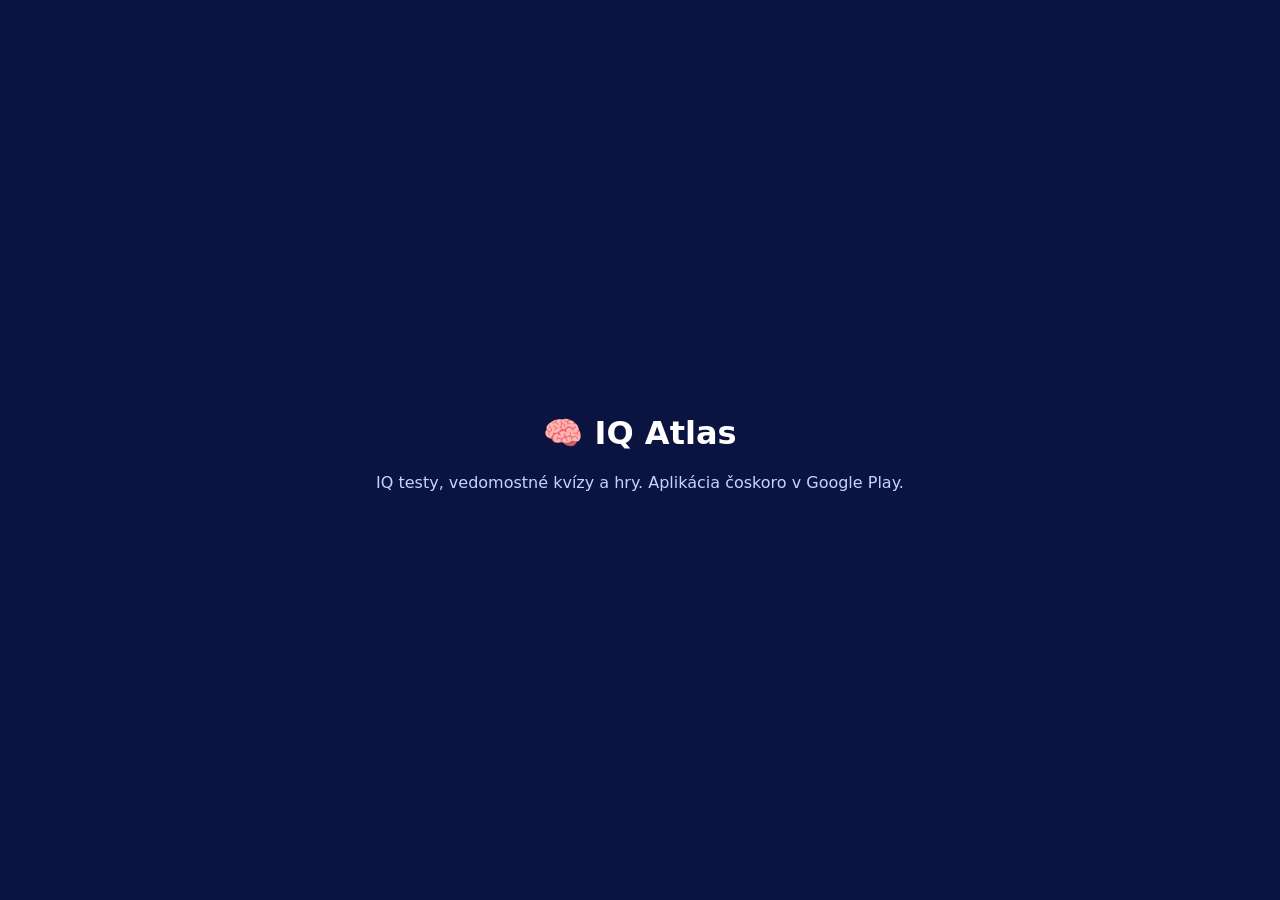
==== index.html @ 11c2cf7c "Invite page: /j/?t=duel&c=CODE opens IQ Atlas with the code; simple home page Co-Authored-By: Claude" ====
<!doctype html>
<html lang="sk">
<head><meta charset="utf-8"><meta name="viewport" content="width=device-width, initial-scale=1"><title>IQ Atlas</title>
<style>body{margin:0;font-family:system-ui,sans-serif;background:#0B1440;color:#fff;display:flex;min-height:100vh;align-items:center;justify-content:center;text-align:center}p{color:#C9D1FF}</style></head>
<body><main><h1>🧠 IQ Atlas</h1><p>IQ testy, vedomostné kvízy a hry. Aplikácia čoskoro v Google Play.</p></main></body>
</html>
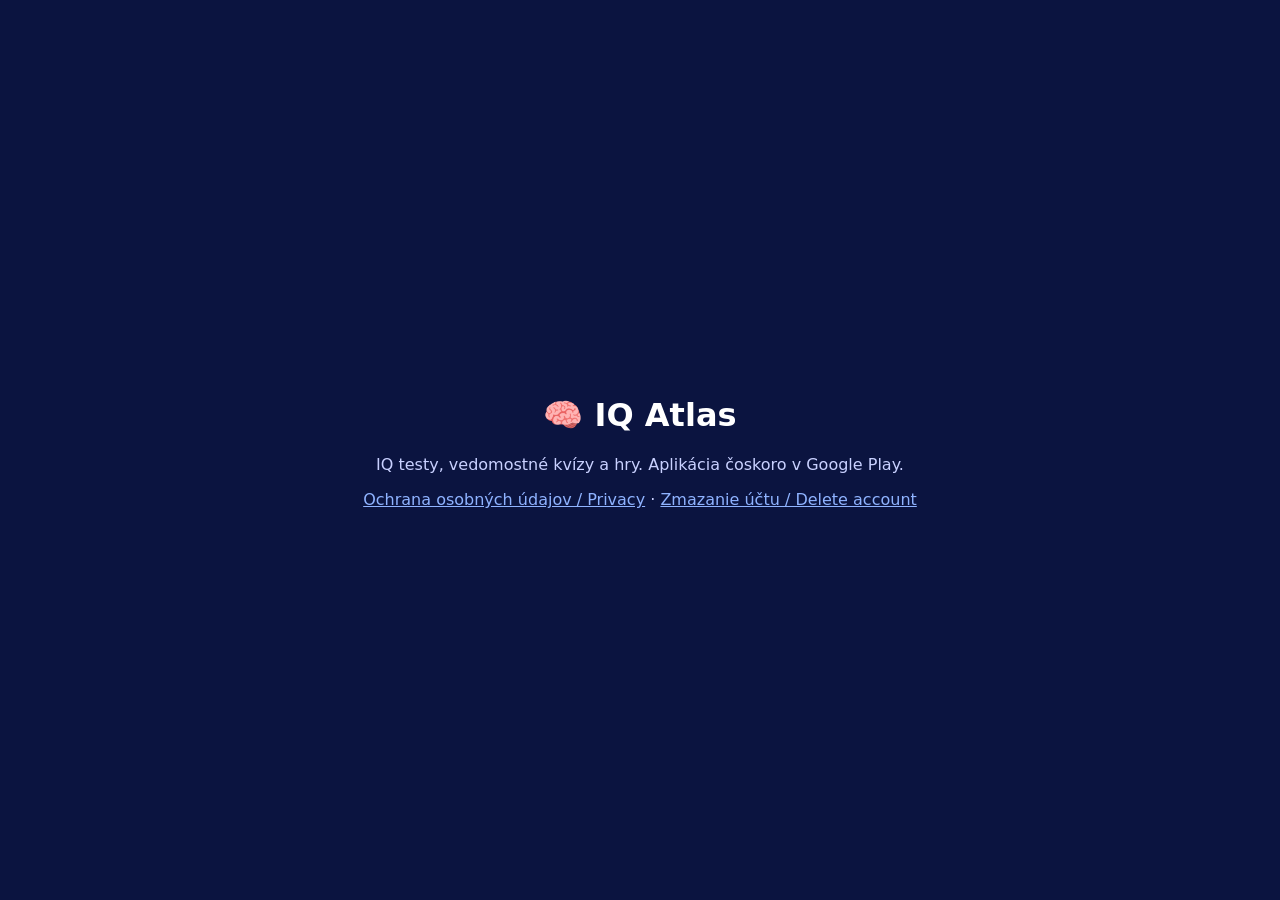
==== commit 05719db0: "Zásady ochrany osobných údajov a stránka na zmazanie účtu (SK + EN) pre Google Play Co-Authored-By: " ====
--- a/index.html
+++ b/index.html
@@ -2,5 +2,5 @@
 <html lang="sk">
 <head><meta charset="utf-8"><meta name="viewport" content="width=device-width, initial-scale=1"><title>IQ Atlas</title>
 <style>body{margin:0;font-family:system-ui,sans-serif;background:#0B1440;color:#fff;display:flex;min-height:100vh;align-items:center;justify-content:center;text-align:center}p{color:#C9D1FF}</style></head>
-<body><main><h1>🧠 IQ Atlas</h1><p>IQ testy, vedomostné kvízy a hry. Aplikácia čoskoro v Google Play.</p></main></body>
+<body><main><h1>🧠 IQ Atlas</h1><p>IQ testy, vedomostné kvízy a hry. Aplikácia čoskoro v Google Play.</p><p><a style="color:#8FB3FF" href="sukromie/">Ochrana osobných údajov / Privacy</a> · <a style="color:#8FB3FF" href="zmazanie-uctu/">Zmazanie účtu / Delete account</a></p></main></body>
 </html>
